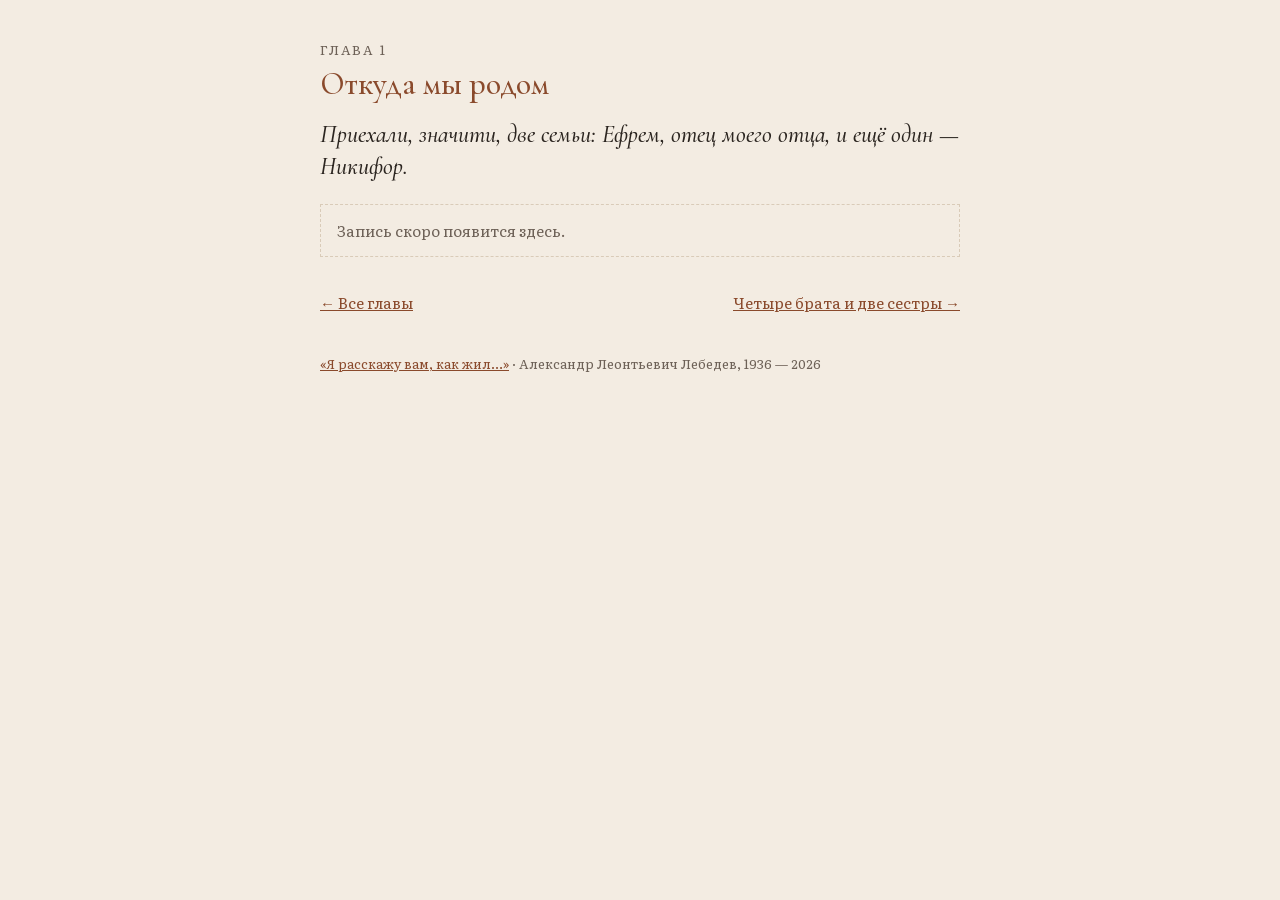
==== 1/index.html @ 7bede4b7 "Add files via upload" ====
<!doctype html>
<html lang="ru">
<head>
<meta charset="utf-8">
<meta name="viewport" content="width=device-width, initial-scale=1">
<meta name="robots" content="noindex, nofollow">
<title>1. Откуда мы родом</title>
<link rel="stylesheet" href="../fonts/fonts.css">
<link rel="stylesheet" href="../style.css">
</head>
<body>

<div class="num">Глава 1</div>
<h2>Откуда мы родом</h2>
<p class="quote">Приехали, значити, две семьи: Ефрем, отец моего отца, и ещё один — Никифор.</p>
<div class="pending">Запись скоро появится здесь.</div>

<nav><a href="../">← Все главы</a><a href="../2/">Четыре брата и две сестры →</a></nav>
<footer><a href="../">«Я расскажу вам, как жил…»</a> · Александр Леонтьевич Лебедев, 1936 — 2026</footer>

</body>
</html>
---- fonts/fonts.css ----
@font-face {
  font-family: 'Cormorant Garamond';
  font-style: italic;
  font-weight: 500;
  font-display: block;
  src: url(CormorantGaramond-italic-500-cyrillic-ext.woff2) format('woff2');
  unicode-range: U+0460-052F, U+1C80-1C8A, U+20B4, U+2DE0-2DFF, U+A640-A69F, U+FE2E-FE2F;
}
@font-face {
  font-family: 'Cormorant Garamond';
  font-style: italic;
  font-weight: 500;
  font-display: block;
  src: url(CormorantGaramond-italic-500-cyrillic.woff2) format('woff2');
  unicode-range: U+0301, U+0400-045F, U+0490-0491, U+04B0-04B1, U+2116;
}
@font-face {
  font-family: 'Cormorant Garamond';
  font-style: italic;
  font-weight: 500;
  font-display: block;
  src: url(CormorantGaramond-italic-500-latin-ext.woff2) format('woff2');
  unicode-range: U+0100-02BA, U+02BD-02C5, U+02C7-02CC, U+02CE-02D7, U+02DD-02FF, U+0304, U+0308, U+0329, U+1D00-1DBF, U+1E00-1E9F, U+1EF2-1EFF, U+2020, U+20A0-20AB, U+20AD-20C4, U+2113, U+2C60-2C7F, U+A720-A7FF;
}
@font-face {
  font-family: 'Cormorant Garamond';
  font-style: italic;
  font-weight: 500;
  font-display: block;
  src: url(CormorantGaramond-italic-500-latin.woff2) format('woff2');
  unicode-range: U+0000-00FF, U+0131, U+0152-0153, U+02BB-02BC, U+02C6, U+02DA, U+02DC, U+0304, U+0308, U+0329, U+2000-206F, U+20AC, U+2122, U+2191, U+2193, U+2212, U+2215, U+FEFF, U+FFFD;
}
@font-face {
  font-family: 'Cormorant Garamond';
  font-style: normal;
  font-weight: 500;
  font-display: block;
  src: url(CormorantGaramond-normal-500-cyrillic-ext.woff2) format('woff2');
  unicode-range: U+0460-052F, U+1C80-1C8A, U+20B4, U+2DE0-2DFF, U+A640-A69F, U+FE2E-FE2F;
}
@font-face {
  font-family: 'Cormorant Garamond';
  font-style: normal;
  font-weight: 500;
  font-display: block;
  src: url(CormorantGaramond-normal-500-cyrillic.woff2) format('woff2');
  unicode-range: U+0301, U+0400-045F, U+0490-0491, U+04B0-04B1, U+2116;
}
@font-face {
  font-family: 'Cormorant Garamond';
  font-style: normal;
  font-weight: 500;
  font-display: block;
  src: url(CormorantGaramond-normal-500-latin-ext.woff2) format('woff2');
  unicode-range: U+0100-02BA, U+02BD-02C5, U+02C7-02CC, U+02CE-02D7, U+02DD-02FF, U+0304, U+0308, U+0329, U+1D00-1DBF, U+1E00-1E9F, U+1EF2-1EFF, U+2020, U+20A0-20AB, U+20AD-20C4, U+2113, U+2C60-2C7F, U+A720-A7FF;
}
@font-face {
  font-family: 'Cormorant Garamond';
  font-style: normal;
  font-weight: 500;
  font-display: block;
  src: url(CormorantGaramond-normal-500-latin.woff2) format('woff2');
  unicode-range: U+0000-00FF, U+0131, U+0152-0153, U+02BB-02BC, U+02C6, U+02DA, U+02DC, U+0304, U+0308, U+0329, U+2000-206F, U+20AC, U+2122, U+2191, U+2193, U+2212, U+2215, U+FEFF, U+FFFD;
}
@font-face {
  font-family: 'Cormorant Garamond';
  font-style: normal;
  font-weight: 600;
  font-display: block;
  src: url(CormorantGaramond-normal-600-cyrillic-ext.woff2) format('woff2');
  unicode-range: U+0460-052F, U+1C80-1C8A, U+20B4, U+2DE0-2DFF, U+A640-A69F, U+FE2E-FE2F;
}
@font-face {
  font-family: 'Cormorant Garamond';
  font-style: normal;
  font-weight: 600;
  font-display: block;
  src: url(CormorantGaramond-normal-600-cyrillic.woff2) format('woff2');
  unicode-range: U+0301, U+0400-045F, U+0490-0491, U+04B0-04B1, U+2116;
}
@font-face {
  font-family: 'Cormorant Garamond';
  font-style: normal;
  font-weight: 600;
  font-display: block;
  src: url(CormorantGaramond-normal-600-latin-ext.woff2) format('woff2');
  unicode-range: U+0100-02BA, U+02BD-02C5, U+02C7-02CC, U+02CE-02D7, U+02DD-02FF, U+0304, U+0308, U+0329, U+1D00-1DBF, U+1E00-1E9F, U+1EF2-1EFF, U+2020, U+20A0-20AB, U+20AD-20C4, U+2113, U+2C60-2C7F, U+A720-A7FF;
}
@font-face {
  font-family: 'Cormorant Garamond';
  font-style: normal;
  font-weight: 600;
  font-display: block;
  src: url(CormorantGaramond-normal-600-latin.woff2) format('woff2');
  unicode-range: U+0000-00FF, U+0131, U+0152-0153, U+02BB-02BC, U+02C6, U+02DA, U+02DC, U+0304, U+0308, U+0329, U+2000-206F, U+20AC, U+2122, U+2191, U+2193, U+2212, U+2215, U+FEFF, U+FFFD;
}
@font-face {
  font-family: 'Literata';
  font-style: italic;
  font-weight: 400 600;
  font-display: block;
  src: url(Literata-italic-400-600-cyrillic-ext.woff2) format('woff2');
  unicode-range: U+0460-052F, U+1C80-1C8A, U+20B4, U+2DE0-2DFF, U+A640-A69F, U+FE2E-FE2F;
}
@font-face {
  font-family: 'Literata';
  font-style: italic;
  font-weight: 400 600;
  font-display: block;
  src: url(Literata-italic-400-600-cyrillic.woff2) format('woff2');
  unicode-range: U+0301, U+0400-045F, U+0490-0491, U+04B0-04B1, U+2116;
}
@font-face {
  font-family: 'Literata';
  font-style: italic;
  font-weight: 400 600;
  font-display: block;
  src: url(Literata-italic-400-600-latin-ext.woff2) format('woff2');
  unicode-range: U+0100-02BA, U+02BD-02C5, U+02C7-02CC, U+02CE-02D7, U+02DD-02FF, U+0304, U+0308, U+0329, U+1D00-1DBF, U+1E00-1E9F, U+1EF2-1EFF, U+2020, U+20A0-20AB, U+20AD-20C4, U+2113, U+2C60-2C7F, U+A720-A7FF;
}
@font-face {
  font-family: 'Literata';
  font-style: italic;
  font-weight: 400 600;
  font-display: block;
  src: url(Literata-italic-400-600-latin.woff2) format('woff2');
  unicode-range: U+0000-00FF, U+0131, U+0152-0153, U+02BB-02BC, U+02C6, U+02DA, U+02DC, U+0304, U+0308, U+0329, U+2000-206F, U+20AC, U+2122, U+2191, U+2193, U+2212, U+2215, U+FEFF, U+FFFD;
}
@font-face {
  font-family: 'Literata';
  font-style: normal;
  font-weight: 400 600;
  font-display: block;
  src: url(Literata-normal-400-600-cyrillic-ext.woff2) format('woff2');
  unicode-range: U+0460-052F, U+1C80-1C8A, U+20B4, U+2DE0-2DFF, U+A640-A69F, U+FE2E-FE2F;
}
@font-face {
  font-family: 'Literata';
  font-style: normal;
  font-weight: 400 600;
  font-display: block;
  src: url(Literata-normal-400-600-cyrillic.woff2) format('woff2');
  unicode-range: U+0301, U+0400-045F, U+0490-0491, U+04B0-04B1, U+2116;
}
@font-face {
  font-family: 'Literata';
  font-style: normal;
  font-weight: 400 600;
  font-display: block;
  src: url(Literata-normal-400-600-latin-ext.woff2) format('woff2');
  unicode-range: U+0100-02BA, U+02BD-02C5, U+02C7-02CC, U+02CE-02D7, U+02DD-02FF, U+0304, U+0308, U+0329, U+1D00-1DBF, U+1E00-1E9F, U+1EF2-1EFF, U+2020, U+20A0-20AB, U+20AD-20C4, U+2113, U+2C60-2C7F, U+A720-A7FF;
}
@font-face {
  font-family: 'Literata';
  font-style: normal;
  font-weight: 400 600;
  font-display: block;
  src: url(Literata-normal-400-600-latin.woff2) format('woff2');
  unicode-range: U+0000-00FF, U+0131, U+0152-0153, U+02BB-02BC, U+02C6, U+02DA, U+02DC, U+0304, U+0308, U+0329, U+2000-206F, U+20AC, U+2122, U+2191, U+2193, U+2212, U+2215, U+FEFF, U+FFFD;
}
---- style.css ----
:root { --paper:#f3ece2; --ink:#2b2520; --soft:#6d6157; --accent:#8a4a2c; --line:#d9cbb8; }
* { box-sizing: border-box; }
html { background: var(--paper); }
body { margin: 0 auto; max-width: 680px; padding: 40px 20px 60px; color: var(--ink);
       font: 17px/1.55 "Literata", Georgia, serif; }
a { color: var(--accent); }
.person { font-size: 12px; letter-spacing: .14em; text-transform: uppercase; color: var(--soft); }
h1, h2 { font-family: "Cormorant Garamond", Georgia, serif; font-weight: 500; color: var(--accent); line-height: 1.1; }
h1 { font-style: italic; font-size: 40px; margin: 10px 0 6px; }
h2 { font-size: 32px; margin: 6px 0 18px; }
.sub, .years { font-family: "Cormorant Garamond", Georgia, serif; font-size: 19px; color: var(--soft); }
.num { font-size: 13px; letter-spacing: .14em; text-transform: uppercase; color: var(--soft); }
.quote { font-family: "Cormorant Garamond", Georgia, serif; font-style: italic; font-size: 24px; line-height: 1.3;
         margin: 0 0 22px; white-space: pre-line; }
figure { margin: 0 0 22px; }
figure img { width: 100%; height: auto; display: block; }
figcaption { margin-top: 6px; font: italic 15px "Cormorant Garamond", Georgia, serif; color: var(--soft); }
.portraits { display: flex; gap: 12px; margin: 26px 0; }
.portraits img { width: 50%; height: auto; display: block; }
audio { width: 100%; margin: 6px 0 4px; }
.pending { padding: 14px 16px; border: 1px dashed var(--line); color: var(--soft); font-size: 15px; }
.dur { font-size: 13px; color: var(--soft); }
ol { padding-left: 0; list-style: none; counter-reset: ch; }
ol li { counter-increment: ch; padding: 9px 0; border-bottom: 1px solid var(--line); }
ol li::before { content: counter(ch) ". "; color: var(--soft); }
nav { display: flex; flex-wrap: wrap; gap: 12px; justify-content: space-between; margin-top: 34px; font-size: 15px; }
footer { margin-top: 40px; font-size: 13px; color: var(--soft); }
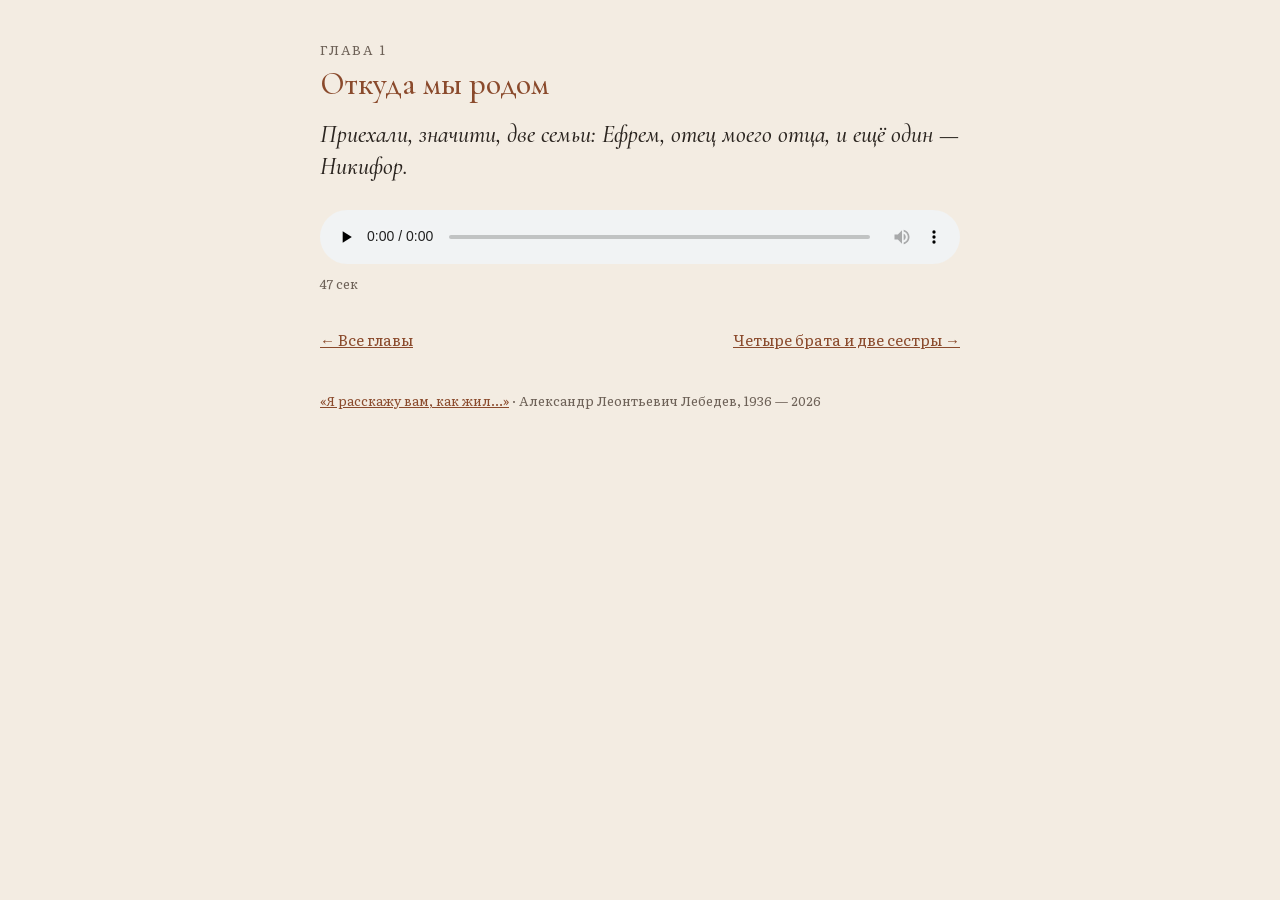
==== commit 953af879: "Add files via upload" ====
--- a/1/index.html
+++ b/1/index.html
@@ -13,7 +13,7 @@
 <div class="num">Глава 1</div>
 <h2>Откуда мы родом</h2>
 <p class="quote">Приехали, значити, две семьи: Ефрем, отец моего отца, и ещё один — Никифор.</p>
-<div class="pending">Запись скоро появится здесь.</div>
+<audio controls preload="none" src="../audio/01.m4a"></audio><div class="dur">47 сек</div>
 
 <nav><a href="../">← Все главы</a><a href="../2/">Четыре брата и две сестры →</a></nav>
 <footer><a href="../">«Я расскажу вам, как жил…»</a> · Александр Леонтьевич Лебедев, 1936 — 2026</footer>
